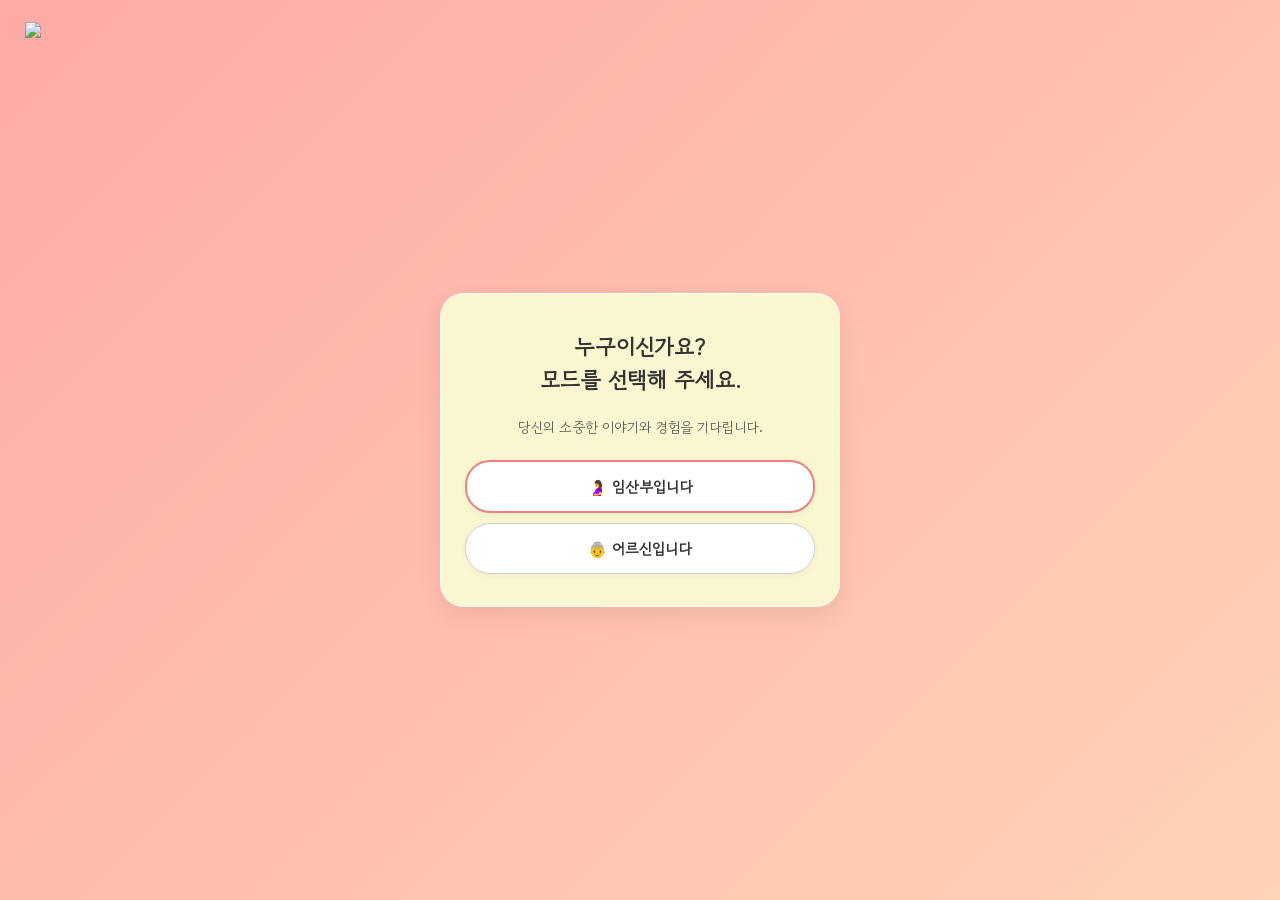
==== index.html @ 32a60bea "front up-to-date" ====
<!DOCTYPE html>
<html lang="ko">
<head>
    <meta charset="utf-8">
    <meta name="viewport" content="width=device-width, initial-scale=1.0">
    <title>이어봄</title>
    <link rel="stylesheet" href="style.css">
    <link href="https://fonts.googleapis.com/css2?family=Gowun+Dodum&display=swap" rel="stylesheet">
</head>
<body class="fade-in">

    <!-- 📱 1. 앱 스플래시 스크린 -->
    <div id="splash-screen">
        <!-- <div class="splash-content">
            <div class="splash-logo">🌸</div>
            <h1 class="splash-title">이어봄</h1>
            <p class="splash-sub">세대와 세대를 이어보다</p>
        </div> -->
        <div class="splash-logo-container-transition">
            <!-- 화면 전환 시 그림: 크기 확대를 위해 클래스 변경 -->
            <img class="brand-logo-transition" src="이어봄.png">
        </div>
    </div> 

    <!-- 📱 상단 헤더 (양 옆 고정) -->
    <header class="global-top-header">
        <div>
            <!-- 기본 화면 로고: 크기 조정을 위해 클래스 변경 -->
            <img class="brand-logo-content" src="이어봄(글자없).png">
        </div>
        <button id="main-profile-btn" class="profile-top-btn hidden">👤 프로필</button>
    </header>

    <main class="container">
        <!-- 📱 2. 초기 모드 선택 단계 -->
        <section id="mode-select-step" class="card-box app-main-card">
            <h1 id="index-h1">누구이신가요?<br>모드를 선택해 주세요.</h1>
            <p class="index-subtext">당신의 소중한 이야기와 경험을 기다립니다.</p>

            <div class="button-group hero-btn-group">
                <button class="button primary-btn app-mode-btn" id="select-pregnant-btn">
                    <span class="mode-emoji-content">🤰</span>
                    <span>임산부입니다</span>
                </button>
                <button class="button secondary-btn app-mode-btn" id="select-senior-btn">
                    <span class="mode-emoji-content">👵</span>
                    <span>어르신입니다</span>
                </button>
            </div>
        </section>

        <!-- 📱 3-A. 임산부 인적사항 입력 단계 -->
        <section id="pregnant-info-step" class="card-box app-main-card hidden">
            <!-- 기본 화면 아바타: 크기 조정을 위해 클래스 변경 -->
            <span class="avatar-large-content">🤰</span>
            <h2>임산부 정보 입력</h2>
            <p class="index-subtext">원활한 소통을 위해 간단한 정보를 알려주세요.</p>

            <div class="input-form">
                <label for="preg-name">이름 (또는 닉네임)</label>
                <input type="text" id="preg-name" placeholder="예: 지혜맘" class="info-input">

                <label for="preg-status">현재 상태</label>
                <select id="preg-status" class="info-input">
                    <option value="임신 초기 (1~12주)">임신 초기 (1~12주)</option>
                    <option value="임신 중기 (13~27주)">임신 중기 (13~27주)</option>
                    <option value="임신 후기 (28주 이상)">임신 후기 (28주 이상)</option>
                    <option value="출산 준비 중">출산 준비 중</option>
                </select>
            </div>

            <button id="start-pregnant-btn" class="button primary-btn mt-10">시작하기 ✨</button>
        </section>

        <!-- 📱 3-B. 어르신 인적사항 입력 단계 -->
        <section id="senior-info-step" class="card-box app-main-card hidden">
            <!-- 기본 화면 아바타: 크기 조정을 위해 클래스 변경 -->
            <span class="avatar-large-content">👵</span>
            <h2>어르신 정보 입력</h2>
            <p class="index-subtext">따뜻한 지혜를 들려주실 어르신의 정보입니다.</p>

            <div class="input-form">
                <label for="senior-name">성함</label>
                <input type="text" id="senior-name" placeholder="예: 김정희" class="info-input">

                <label for="senior-age">연령</label>
                <input type="number" id="senior-age" placeholder="예: 72" class="info-input">

                <label>나누고 싶은 경험 키워드 (선택)</label>
                <div class="keyword-chip-group">
                    <button class="chip-btn" data-tag="첫출산">#첫출산</button>
                    <button class="chip-btn" data-tag="독박육아">#독박육아</button>
                    <button class="chip-btn" data-tag="산후우울">#산후우울</button>
                    <button class="chip-btn" data-tag="맞벌이육아">#맞벌이육아</button>
                    <button class="chip-btn" data-tag="경력단절">#경력단절</button>
                    <button class="chip-btn" data-tag="부부갈등">#부부갈등</button>
                    <button class="chip-btn" data-tag="다자녀육아">#다자녀육아</button>
                    <button class="chip-btn" data-tag="자녀교육">#자녀교육</button>
                    <button class="chip-btn" data-tag="가족관계">#가족관계</button>
                </div>
            </div>

            <button id="start-senior-btn" class="button primary-btn mt-10">지혜 들려주러 가기 🎙️</button>
        </section>

        <!-- 📱 4. 메인 히어로 화면 -->
        <section id="main-hero-step" class="card-box hero-card hidden">
            <h1 id="hero-title">
                우리 아이와 만나는 설레는 순간부터,<br>
                <span class="highlight-text">어르신의 따뜻한 지혜와 함께</span>
            </h1>
            
            <p id="hero-subtext" class="index-subtext">
                초보 엄마의 불안한 고민을 자녀를 키워낸 어르신의 생생한 삶의 경험과 따뜻하게 연결해 드립니다.
            </p>

            <a id="pregnantStartButton" href="pregnant.html" class="button primary-btn mt-10 hidden">고민 나누러 가기 🤰</a>
            <a id="seniorStartButton" href="senior.html" class="button secondary-btn mt-10 hidden">지혜 들려주러 가기 👵</a>

            <!-- 기본 화면 일러스트: 크기 조정을 위해 클래스 변경 -->
            <div class="illustration-box-content">
                <span class="illustration-emoji-content">👶🏻</span>
            </div>
        </section>
    </main>

    <script type="module" src="ui.js"></script>
</body>
</html>
---- style.css ----
/* ==========================================
   1. 전체 레이아웃 및 부드러운 화면 전환
   ========================================== */
.fade-in { animation: fadeIn 0.4s ease-in-out forwards; }
@keyframes fadeIn {
    from { opacity: 0; transform: translateY(4px); }
    to { opacity: 1; transform: translateY(0); }
}

body {
    font-family: 'Gowun Dodum', 'Malgun Gothic', sans-serif;
    background: linear-gradient(135deg, #FFAAA5 0%, #FFD3B6 50%, #FF8B94 100%);
    background-size: 200% 200%;
    animation: warmAurora 14s ease infinite;
    margin: 0; 
    padding: 0;
    
    /* 👇 1. 100vw를 100%로 변경하세요 */
    width: 100%; 
    min-height: 100vh;
    
    /* 👇 2. 혹시 모를 가로 넘침을 숨기는 코드 추가 */
    overflow-x: hidden; 
    
    display: flex; 
    justify-content: center; 
    align-items: center;
    box-sizing: border-box; 
    color: #333333; 
    position: relative;
}
@keyframes warmAurora {
    0% { background-position: 0% 50%; }
    50% { background-position: 100% 50%; }
    100% { background-position: 0% 50%; }
}

.container {
    width: 100%; max-width: 440px;
    padding: 20px; box-sizing: border-box;
    display: flex; flex-direction: column; align-items: center; justify-content: center;
}

/* 📱 전체 화면 상단 헤더 고정 (마이페이지 & 메인 화면 공통 적용) */
.global-top-header {
    position: absolute;
    top: 12px;  /* 기존 24px에서 축소하여 더 위로 이동 */
    left: 12px; /* 기존 24px에서 축소하여 더 왼쪽으로 이동 */
    right: 16px;
    display: flex;
    align-items: center; /* 내부 요소(로고와 버튼)를 수직 중앙(같은 선상)에 정렬 */
    justify-content: space-between;
    z-index: 100;
    box-sizing: border-box;
}

.brand-logo {
    height: 130px;
    width: auto; /* 비율에 맞게 가로 크기 자동 조절 */
    object-fit: contain;
}

.header-close-btn { 
    text-decoration: none; 
    display: inline-block; 
    width: auto !important; 
    padding: 8px 18px !important; 
    font-size: 13px !important; 
    border-radius: 20px !important; 
    background-color: rgba(255, 255, 255, 0.95) !important; 
    border: 1px solid lightcoral !important; 
    color: #333333 !important; 
    cursor: pointer;
    box-shadow: 0 2px 6px rgba(0, 0, 0, 0.04) !important;
}

.profile-top-btn {
    width: auto !important;
    min-width: 90px;
    padding: 8px 18px !important;
    font-size: 14px !important;
    border-radius: 20px !important;
    background-color: rgba(255, 255, 255, 0.95) !important;
    border: 1px solid lightcoral !important;
    color: #333333 !important;
    cursor: pointer;
    white-space: nowrap;
    box-shadow: 0 2px 8px rgba(0,0,0,0.06) !important;
    display: inline-flex;
    align-items: center;
    justify-content: center;
}

/* 스플래시 스크린 */
#splash-screen {
    position: fixed; top: 0; left: 0; width: 100vw; height: 100vh;
    background: linear-gradient(135deg, #FFAAA5 0%, #FFD3B6 50%, #FF8B94 100%);
    display: flex; justify-content: center; align-items: center; z-index: 9999;
    opacity: 1; transition: opacity 0.5s ease-out, visibility 0.5s ease-out;
}
#splash-screen.fade-out { opacity: 0; visibility: hidden; }
.splash-content { text-align: center; color: #ffffff; }
.splash-logo { font-size: 64px; margin-bottom: 12px; }
.splash-title { font-size: 32px; font-weight: bold; margin: 0 0 8px 0; color: #ffffff; }
.splash-sub { font-size: 16px; margin: 0; opacity: 0.9; }

/* ==========================================
   2. 카드 상자 및 요소 스타일
   ========================================== */
.card-box {
    background-color: rgba(250, 250, 210, 0.95);
    backdrop-filter: blur(8px);
    padding: 32px 24px; border-radius: 24px;
    box-shadow: 0 8px 24px rgba(0, 0, 0, 0.08);
    box-sizing: border-box; text-align: center;
    display: flex; flex-direction: column; align-items: center; justify-content: center;
    gap: 16px; width: 100%; border: 1px solid rgba(255, 255, 255, 0.8);
}

.hidden { display: none !important; }

h1 { font-size: 22px; line-height: 1.5; margin: 4px 0; word-break: keep-all; text-align: center; }
h2 { font-size: 18px; line-height: 1.5; margin: 0; word-break: keep-all; }
.highlight-text { color: #e65100; font-size: 21px; }
.index-subtext { font-size: 14px; color: #555555; line-height: 1.6; margin: 0; word-break: keep-all; text-align: center; }

textarea {
    width: 100%; height: 160px; padding: 16px; box-sizing: border-box;
    border-radius: 14px; border: 1px solid #e0e0e0; font-family: inherit;
    font-size: 15px; line-height: 1.6; background-color: #ffffff; resize: none; outline: none;
    white-space: pre-wrap; overflow-wrap: break-word; word-break: keep-all; text-align: left;
}
textarea:focus { border-color: lightcoral; }

.button-group { display: flex; flex-direction: column; gap: 10px; width: 100%; align-items: center; margin-top: 6px; }

.button {
    width: 100%; padding: 14px 20px; border-radius: 25px; border: none;
    font-family: inherit; font-size: 15px; font-weight: bold; cursor: pointer;
    background-color: #ffffff; color: #333333; transition: transform 0.2s, opacity 0.2s;
    box-sizing: border-box; box-shadow: 0 2px 6px rgba(0, 0, 0, 0.04); text-align: center; text-decoration: none;
}
.button:hover { transform: translateY(-2px); opacity: 0.9; }
.primary-btn { background-color: #ffffff; border: 2px solid lightcoral; color: #333333; }
.secondary-btn { background-color: #ffffff; border: 1px solid #cccccc; }
.back-btn { width: auto !important; padding: 8px 16px !important; font-size: 13px; border-radius: 20px; border: 1px solid lightcoral; }

.tag-group { display: flex; gap: 8px; justify-content: center; flex-wrap: wrap; margin-bottom: 6px; }
.tag { background-color: #ffffff; color: #555555; padding: 6px 12px; border-radius: 15px; font-size: 13px; font-weight: bold; }
.experience-card-list, .mentor-header, .audio-container, .letter-box, .notice-box, .thank-btn-group, #thank-section { width: 100%; }
.experience-card { background-color: #ffffff; border-radius: 14px; padding: 18px; text-align: center; box-sizing: border-box; }
.mentor-info { font-size: 16px; margin-bottom: 8px; }
.age { font-size: 14px; color: #777777; font-weight: normal; }
.summary { font-size: 14px; line-height: 1.5; color: #444444; margin: 0 0 14px 0; word-break: keep-all; }

/* 어르신 모드 */
.senior-card { border: 3px solid #e6a200; padding: 32px 24px; gap: 18px; margin-bottom: 16px; }
.question-badge { background-color: #e65100; color: #ffffff; font-size: 15px; font-weight: bold; padding: 6px 16px; border-radius: 20px; display: inline-block; }
.senior-question-title { font-size: 20px; line-height: 1.6; color: #111111; word-break: keep-all; margin: 4px 0 0 0; }
.senior-guide { font-size: 17px; line-height: 1.6; margin: 0; color: #222222; }

.senior-mic-btn {
    width: 170px; height: 170px; border-radius: 50%; background-color: lightcoral;
    color: #ffffff; border: 6px solid #ffffff; display: flex; flex-direction: column;
    justify-content: center; align-items: center; gap: 8px; cursor: pointer;
    box-shadow: 0 8px 24px rgba(0, 0, 0, 0.15); transition: all 0.2s ease; margin: 10px 0;
}
.senior-mic-btn .mic-icon { font-size: 48px; }
.senior-mic-btn #mic-btn-label { font-size: 18px; font-weight: bold; }

.senior-mic-btn.recording { background-color: #d32f2f; animation: pulse-ring 1.3s infinite; }
@keyframes pulse-ring {
    0% { transform: scale(1); box-shadow: 0 0 0 0 rgba(211, 47, 47, 0.5); }
    70% { transform: scale(1.05); box-shadow: 0 0 0 18px rgba(211, 47, 47, 0); }
    100% { transform: scale(1); box-shadow: 0 0 0 0 rgba(211, 47, 47, 0); }
}

.status-text { font-size: 17px; font-weight: bold; color: #d32f2f; display: flex; align-items: center; gap: 8px; }
.pulse-dot { width: 12px; height: 12px; background-color: #d32f2f; border-radius: 50%; display: inline-block; animation: blink 1s infinite; }
@keyframes blink { 50% { opacity: 0.3; } }

.senior-stt-box { width: 100%; background-color: #ffffff; border: 1px solid #cccccc; border-radius: 14px; padding: 16px; text-align: left; box-sizing: border-box; }
.stt-title { font-size: 14px; font-weight: bold; color: #666666; margin: 0 0 6px 0; }
.stt-content { font-size: 18px; line-height: 1.6; color: #111111; margin: 0; word-break: keep-all; }
.senior-action-btn { width: 100%; padding: 16px 20px; background-color: #2e7d32; color: #ffffff; font-size: 18px; }

.profile-avatar-large { font-size: 48px; line-height: 1; display: inline-block; margin-bottom: 4px; }
.baby-welcome-header { display: flex; flex-direction: column; align-items: center; gap: 8px; }
.baby-icon-large { font-size: 44px; background-color: #ffffff; padding: 10px; border-radius: 50%; box-shadow: 0 4px 12px rgba(0, 0, 0, 0.05); }
.baby-illustration-box { position: relative; background-color: #ffffff; width: 100px; height: 100px; border-radius: 50%; display: flex; justify-content: center; align-items: center; box-shadow: 0 6px 18px rgba(0, 0, 0, 0.06); border: 4px solid #ffffff; margin-top: 10px; }
.baby-emoji { font-size: 50px; }

.input-form { width: 100%; display: flex; flex-direction: column; gap: 10px; text-align: left; margin-top: 10px; }
.input-form label { font-size: 13px; font-weight: bold; color: #444444; }
.info-input { width: 100%; padding: 12px 14px; border-radius: 12px; border: 1px solid #dddddd; font-family: inherit; font-size: 14px; box-sizing: border-box; background-color: #ffffff; }
.keyword-chip-group { display: flex; gap: 6px; flex-wrap: wrap; }
.chip-btn { background-color: #ffffff; border: 1px solid #cccccc; padding: 6px 12px; border-radius: 16px; font-size: 12px; cursor: pointer; font-family: inherit; }
.chip-btn.active { background-color: lightcoral; color: #ffffff; border-color: lightcoral; }
.mt-10 { margin-top: 10px; }
.spinner { width: 45px; height: 45px; border: 4px solid #ffffff; border-top: 4px solid lightcoral; border-radius: 50%; animation: spin 1s linear infinite; margin: 10px auto; }
@keyframes spin { 0% { transform: rotate(0deg); } 100% { transform: rotate(360deg); } }
.loading-text { line-height: 1.6; font-size: 15px; margin: 0; }
.audio-container { background-color: #ffffff; padding: 10px 12px; border-radius: 12px; box-sizing: border-box; }
.audio-label { font-size: 12px; margin: 0 0 6px 0; color: #555555; }
audio { width: 100%; height: 36px; }
.letter-box { text-align: left; background-color: #ffffff; padding: 16px; border-radius: 12px; line-height: 1.7; font-size: 14px; box-sizing: border-box; border-left: 5px solid lightcoral; }
.letter-box p { margin: 0 0 8px 0; }
.notice-box { text-align: left; font-size: 12px; line-height: 1.6; color: #666666; background-color: rgba(255, 255, 255, 0.7); padding: 12px; border-radius: 8px; width: 100%; box-sizing: border-box; }
.notice-edit { margin: 0 0 6px 0; }
.notice-warning { margin: 0; color: #777777; }
.divider { width: 100%; border: none; border-top: 1px dashed #cccccc; margin: 12px 0; }
.thank-btn-group { display: flex; flex-direction: column; gap: 10px; }
.thank-btn { background-color: #ffffff; border: 1px solid #dddddd; }
.complete-msg { width: 100%; margin-top: 20px; padding: 16px; background-color: #ffffff; color: #2e7d32; border-radius: 12px; font-size: 14px; line-height: 1.6; box-sizing: border-box; }
.thank-icon { font-size: 56px; }
.senior-thank-title { font-size: 24px; color: #2e7d32; margin: 0; }
.senior-thank-box { background-color: #ffffff; border: 1px solid #a5d6a7; border-radius: 14px; padding: 20px; font-size: 18px; line-height: 1.6; color: #1b5e20; word-break: keep-all; width: 100%; box-sizing: border-box; }
.history-scroll-box { width: 100%; max-height: 380px; overflow-y: auto; padding-right: 4px; box-sizing: border-box; }
.history-scroll-box::-webkit-scrollbar { width: 6px; }
.history-scroll-box::-webkit-scrollbar-thumb { background-color: rgba(240, 128, 128, 0.5); border-radius: 10px; }
.mypage-card { text-align: left; align-items: stretch; }
.profile-info-header { text-align: center; }
.mypage-sub { font-size: 14px; color: #666666; margin: 4px 0 0 0; }
.history-list { width: 100%; display: flex; flex-direction: column; gap: 14px; }
.history-list h3 { font-size: 15px; color: #333; margin: 0 0 4px 0; }
.history-item { background-color: #ffffff; padding: 16px; border-radius: 16px; box-shadow: 0 2px 8px rgba(0,0,0,0.04); }
.item-header { display: flex; justify-content: space-between; margin-bottom: 8px; }
.item-tag { font-size: 12px; font-weight: bold; color: lightcoral; }
.item-date { font-size: 12px; color: #888; }
.item-content { font-size: 14px; line-height: 1.6; margin: 0 0 10px 0; color: #333; }
.matched-answer-box { background-color: #fff9f6; padding: 12px; border-radius: 12px; border-left: 4px solid lightcoral; margin-top: 8px; }
.mentor-label { font-size: 13px; font-weight: bold; color: #e65100; margin: 0 0 8px 0; }
.summary-box { background-color: #f8f9fa; padding: 10px; border-radius: 10px; font-size: 13px; margin-bottom: 10px; }
.stt-content-box { background-color: #f1f8e9; padding: 10px; border-radius: 10px; margin-top: 10px; }
.stt-title { font-size: 12px; font-weight: bold; color: #2e7d32; margin: 0 0 4px 0; }
.stt-text { font-size: 13px; margin: 0; line-height: 1.5; color: #1b5e20; }
.mypage-logout-btn { width: 100%; padding: 12px 20px; font-size: 14px; font-weight: bold; border-radius: 20px; margin-top: 10px; }

/* ==========================================
   추가/수정할 CSS 클래스
   ========================================== */

/* 🖼️ 화면 전환 시 사용되는 이어봄 그림 (확대 및 다른 스타일) */
.brand-logo-transition {
    /* 기존 height: 130px; -> 더 크게 변경 (예: 250px 또는 300px) */
    height: 200px; 
    width: auto;
    object-fit: contain;
    /* 스플래시 화면에 더 어울리는 추가 스타일 (예: 더 부드러운 애니메이션) */
}

/* 🖼️ 화면 전환용 로고를 감싸는 컨테이너 */
.splash-logo-container-transition {
    /* 기존 스타일 그대로 유지하거나, 필요에 따라 추가 */
}

/* 🖼️ 기본 화면의 이어봄 로고 (헤더 등) - 기존 style.css의 .brand-logo 스타일을 이 클래스로 이동 */
.brand-logo-content {
    height: 50px; /* 기존 130px은 헤더용으로 너무 커서 비율이 어긋날 수 있으므로 축소[cite: 5] */
    width: auto;
    object-fit: contain;
    display: block; /* 이미지 하단의 미세한 기본 여백 제거 */
    margin-top: 10px; /* 양수(5px)를 넣으면 로고만 살짝 아래로, 음수(-5px)를 넣으면 위로 이동합니다 */
    margin-left: 13px;
}

/* 🖼️ 기본 화면의 아바타 (임산부, 어르신) - 기존 .profile-avatar-large 스타일을 이 클래스로 이동 */
.avatar-large-content {
    font-size: 48px;
    line-height: 1;
    display: inline-block;
    margin-bottom: 4px;
}

/* 🖼️ 기본 화면의 일러스트 (아기 이모지 등) - 기존 .baby-emoji 스타일을 이 클래스로 이동 */
.illustration-emoji-content {
    font-size: 50px;
}

/* 🖼️ 기본 화면의 일러스트 박스 - 기존 .baby-illustration-box 스타일을 이 클래스로 이동 */
.illustration-box-content {
    position: relative;
    background-color: #ffffff;
    width: 100px;
    height: 100px;
    border-radius: 50%;
    display: flex;
    justify-content: center;
    align-items: center;
    box-shadow: 0 6px 18px rgba(0, 0, 0, 0.06);
    border: 4px solid #ffffff;
    margin-top: 10px;
}

/* 🖼️ 기본 화면의 아이콘 (아기 아이콘, 마이크 아이콘) */
.icon-large-content, .icon-mic-content {
    /* 기존 관련 스타일 이동 및 필요에 따라 추가 */
}
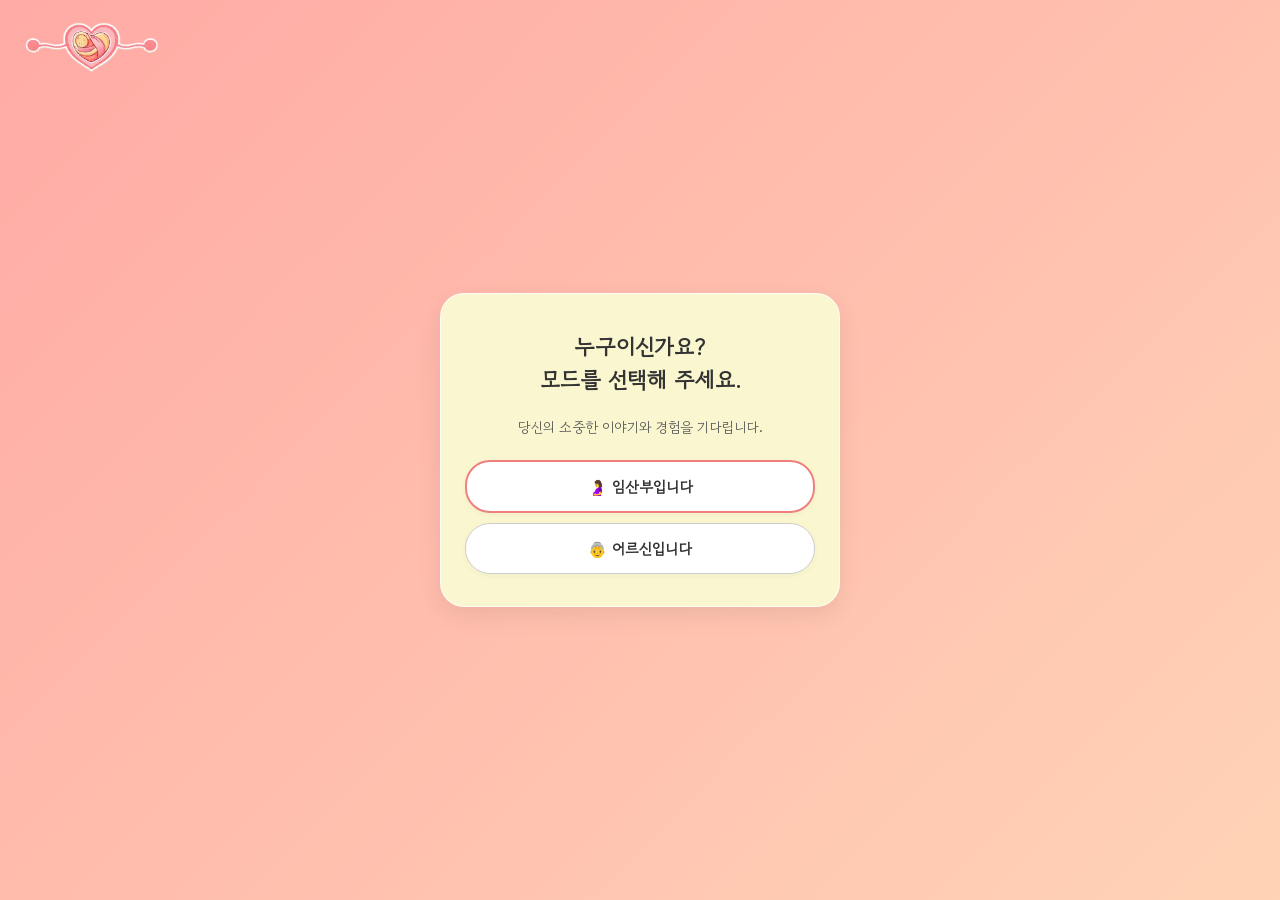
==== commit aab0c52f: "front up-to-date" ====
--- a/index.html
+++ b/index.html
@@ -18,7 +18,7 @@
         </div> -->
         <div class="splash-logo-container-transition">
             <!-- 화면 전환 시 그림: 크기 확대를 위해 클래스 변경 -->
-            <img class="brand-logo-transition" src="이어봄.png">
+            <img class="brand-logo-transition" src="eobom.png">
         </div>
     </div> 
 
@@ -26,7 +26,7 @@
     <header class="global-top-header">
         <div>
             <!-- 기본 화면 로고: 크기 조정을 위해 클래스 변경 -->
-            <img class="brand-logo-content" src="이어봄(글자없).png">
+            <img class="brand-logo-content" src="eobom(nowriting).png">
         </div>
         <button id="main-profile-btn" class="profile-top-btn hidden">👤 프로필</button>
     </header>
@@ -124,6 +124,6 @@
         </section>
     </main>
 
-    <script type="module" src="ui.js"></script>
+    <script src="ui.js"></script>
 </body>
 </html>
--- a/style.css
+++ b/style.css
@@ -295,4 +295,25 @@
 /* 🖼️ 기본 화면의 아이콘 (아기 아이콘, 마이크 아이콘) */
 .icon-large-content, .icon-mic-content {
     /* 기존 관련 스타일 이동 및 필요에 따라 추가 */
+}
+/* 💌 어르신 마이페이지: 산모의 반응 박스 스타일 */
+.received-reaction-box {
+    background-color: #fff3e0;
+    padding: 12px;
+    border-radius: 10px;
+    margin-top: 10px;
+    border: 1px dashed #ffb74d;
+}
+.reaction-title {
+    font-size: 13px;
+    font-weight: bold;
+    color: #e65100;
+    margin: 0 0 6px 0;
+}
+.reaction-text {
+    font-size: 15px;
+    color: #d84315;
+    font-weight: bold;
+    margin: 0;
+    word-break: keep-all;
 }
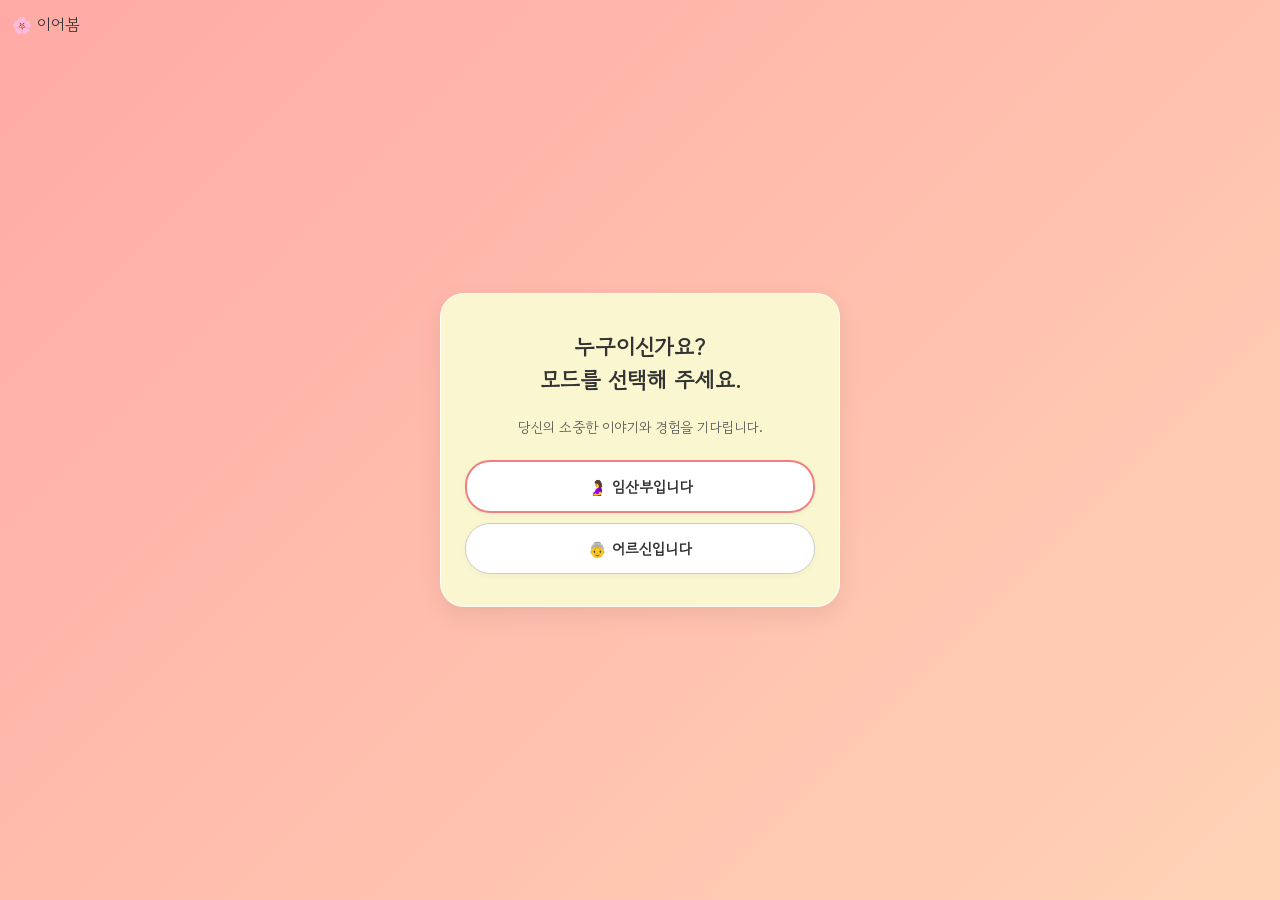
==== commit 46b187f7: "feat: A, C팀원 코드 합치기 전 내 작업 저장" ====
--- a/index.html
+++ b/index.html
@@ -11,23 +11,16 @@
 
     <!-- 📱 1. 앱 스플래시 스크린 -->
     <div id="splash-screen">
-        <!-- <div class="splash-content">
+        <div class="splash-content">
             <div class="splash-logo">🌸</div>
             <h1 class="splash-title">이어봄</h1>
             <p class="splash-sub">세대와 세대를 이어보다</p>
-        </div> -->
-        <div class="splash-logo-container-transition">
-            <!-- 화면 전환 시 그림: 크기 확대를 위해 클래스 변경 -->
-            <img class="brand-logo-transition" src="eobom.png">
         </div>
-    </div> 
+    </div>
 
     <!-- 📱 상단 헤더 (양 옆 고정) -->
     <header class="global-top-header">
-        <div>
-            <!-- 기본 화면 로고: 크기 조정을 위해 클래스 변경 -->
-            <img class="brand-logo-content" src="eobom(nowriting).png">
-        </div>
+        <div class="brand-logo">🌸 이어봄</div>
         <button id="main-profile-btn" class="profile-top-btn hidden">👤 프로필</button>
     </header>
 
@@ -39,11 +32,11 @@
 
             <div class="button-group hero-btn-group">
                 <button class="button primary-btn app-mode-btn" id="select-pregnant-btn">
-                    <span class="mode-emoji-content">🤰</span>
+                    <span class="mode-emoji">🤰</span>
                     <span>임산부입니다</span>
                 </button>
                 <button class="button secondary-btn app-mode-btn" id="select-senior-btn">
-                    <span class="mode-emoji-content">👵</span>
+                    <span class="mode-emoji">👵</span>
                     <span>어르신입니다</span>
                 </button>
             </div>
@@ -51,8 +44,7 @@
 
         <!-- 📱 3-A. 임산부 인적사항 입력 단계 -->
         <section id="pregnant-info-step" class="card-box app-main-card hidden">
-            <!-- 기본 화면 아바타: 크기 조정을 위해 클래스 변경 -->
-            <span class="avatar-large-content">🤰</span>
+            <span class="profile-avatar-large">🤰</span>
             <h2>임산부 정보 입력</h2>
             <p class="index-subtext">원활한 소통을 위해 간단한 정보를 알려주세요.</p>
 
@@ -74,8 +66,7 @@
 
         <!-- 📱 3-B. 어르신 인적사항 입력 단계 -->
         <section id="senior-info-step" class="card-box app-main-card hidden">
-            <!-- 기본 화면 아바타: 크기 조정을 위해 클래스 변경 -->
-            <span class="avatar-large-content">👵</span>
+            <span class="profile-avatar-large">👵</span>
             <h2>어르신 정보 입력</h2>
             <p class="index-subtext">따뜻한 지혜를 들려주실 어르신의 정보입니다.</p>
 
@@ -117,13 +108,11 @@
             <a id="pregnantStartButton" href="pregnant.html" class="button primary-btn mt-10 hidden">고민 나누러 가기 🤰</a>
             <a id="seniorStartButton" href="senior.html" class="button secondary-btn mt-10 hidden">지혜 들려주러 가기 👵</a>
 
-            <!-- 기본 화면 일러스트: 크기 조정을 위해 클래스 변경 -->
-            <div class="illustration-box-content">
-                <span class="illustration-emoji-content">👶🏻</span>
+            <div class="baby-illustration-box">
+                <span class="baby-emoji">👶🏻</span>
             </div>
         </section>
     </main>
 
-    <script src="ui.js"></script>
-</body>
+<script type="module" src="ui.js"></script></body>
 </html>
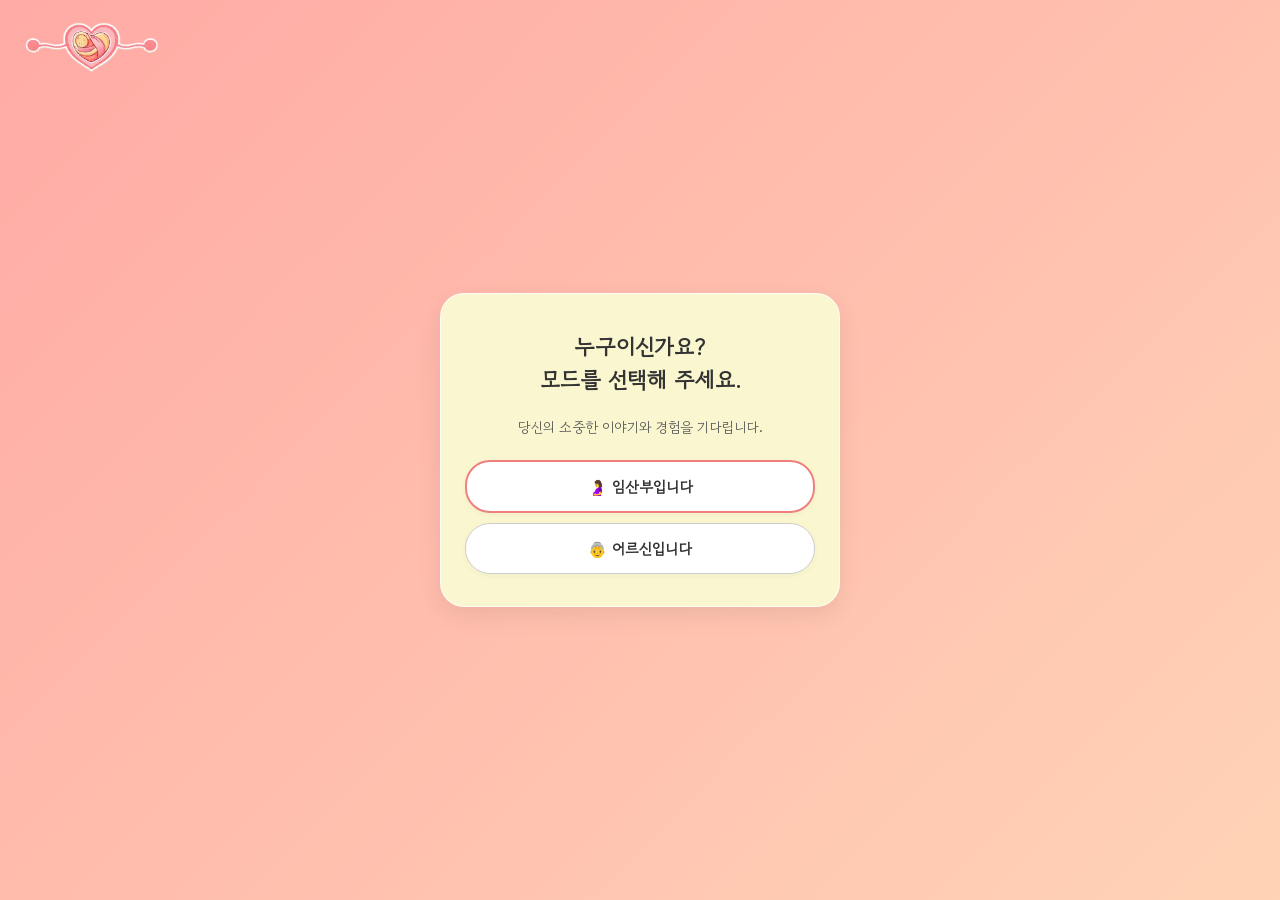
==== commit 319ffbb5: "merge: A팀원(front) 코드 병합 완료" ====
--- a/index.html
+++ b/index.html
@@ -11,16 +11,23 @@
 
     <!-- 📱 1. 앱 스플래시 스크린 -->
     <div id="splash-screen">
-        <div class="splash-content">
+        <!-- <div class="splash-content">
             <div class="splash-logo">🌸</div>
             <h1 class="splash-title">이어봄</h1>
             <p class="splash-sub">세대와 세대를 이어보다</p>
+        </div> -->
+        <div class="splash-logo-container-transition">
+            <!-- 화면 전환 시 그림: 크기 확대를 위해 클래스 변경 -->
+            <img class="brand-logo-transition" src="eobom.png">
         </div>
-    </div>
+    </div> 
 
     <!-- 📱 상단 헤더 (양 옆 고정) -->
     <header class="global-top-header">
-        <div class="brand-logo">🌸 이어봄</div>
+        <div>
+            <!-- 기본 화면 로고: 크기 조정을 위해 클래스 변경 -->
+            <img class="brand-logo-content" src="eobom(nowriting).png">
+        </div>
         <button id="main-profile-btn" class="profile-top-btn hidden">👤 프로필</button>
     </header>
 
@@ -32,11 +39,11 @@
 
             <div class="button-group hero-btn-group">
                 <button class="button primary-btn app-mode-btn" id="select-pregnant-btn">
-                    <span class="mode-emoji">🤰</span>
+                    <span class="mode-emoji-content">🤰</span>
                     <span>임산부입니다</span>
                 </button>
                 <button class="button secondary-btn app-mode-btn" id="select-senior-btn">
-                    <span class="mode-emoji">👵</span>
+                    <span class="mode-emoji-content">👵</span>
                     <span>어르신입니다</span>
                 </button>
             </div>
@@ -44,7 +51,8 @@
 
         <!-- 📱 3-A. 임산부 인적사항 입력 단계 -->
         <section id="pregnant-info-step" class="card-box app-main-card hidden">
-            <span class="profile-avatar-large">🤰</span>
+            <!-- 기본 화면 아바타: 크기 조정을 위해 클래스 변경 -->
+            <span class="avatar-large-content">🤰</span>
             <h2>임산부 정보 입력</h2>
             <p class="index-subtext">원활한 소통을 위해 간단한 정보를 알려주세요.</p>
 
@@ -66,7 +74,8 @@
 
         <!-- 📱 3-B. 어르신 인적사항 입력 단계 -->
         <section id="senior-info-step" class="card-box app-main-card hidden">
-            <span class="profile-avatar-large">👵</span>
+            <!-- 기본 화면 아바타: 크기 조정을 위해 클래스 변경 -->
+            <span class="avatar-large-content">👵</span>
             <h2>어르신 정보 입력</h2>
             <p class="index-subtext">따뜻한 지혜를 들려주실 어르신의 정보입니다.</p>
 
@@ -108,8 +117,9 @@
             <a id="pregnantStartButton" href="pregnant.html" class="button primary-btn mt-10 hidden">고민 나누러 가기 🤰</a>
             <a id="seniorStartButton" href="senior.html" class="button secondary-btn mt-10 hidden">지혜 들려주러 가기 👵</a>
 
-            <div class="baby-illustration-box">
-                <span class="baby-emoji">👶🏻</span>
+            <!-- 기본 화면 일러스트: 크기 조정을 위해 클래스 변경 -->
+            <div class="illustration-box-content">
+                <span class="illustration-emoji-content">👶🏻</span>
             </div>
         </section>
     </main>
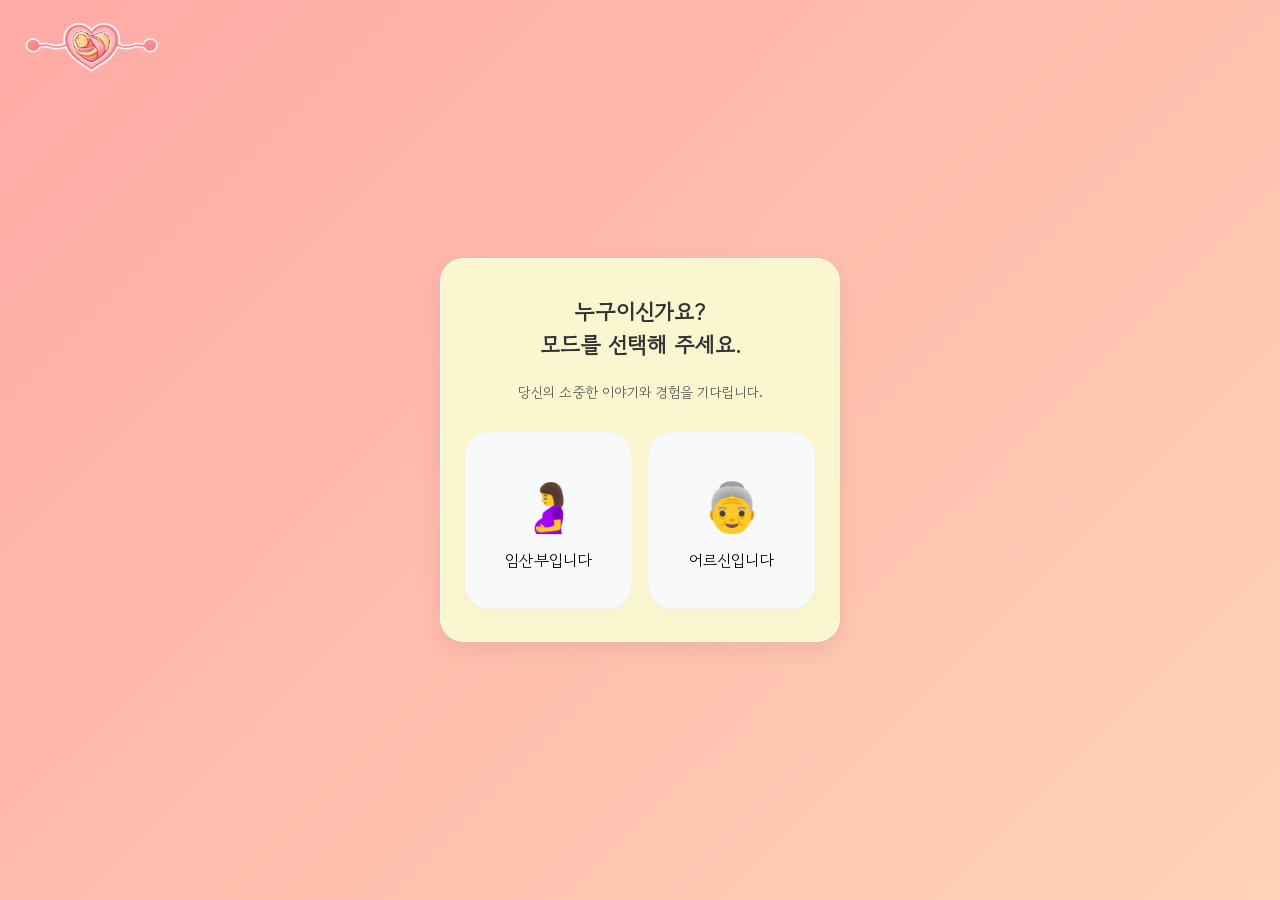
==== commit 3e53361b: "front up-to-date" ====
--- a/index.html
+++ b/index.html
@@ -36,15 +36,16 @@
         <section id="mode-select-step" class="card-box app-main-card">
             <h1 id="index-h1">누구이신가요?<br>모드를 선택해 주세요.</h1>
             <p class="index-subtext">당신의 소중한 이야기와 경험을 기다립니다.</p>
-
-            <div class="button-group hero-btn-group">
-                <button class="button primary-btn app-mode-btn" id="select-pregnant-btn">
-                    <span class="mode-emoji-content">🤰</span>
-                    <span>임산부입니다</span>
+            
+        <!-- 수정된 모드 선택 그리드 영역 -->
+            <div class="mode-select-grid">
+                <button class="mode-btn" id="select-pregnant-btn">
+                <span class="mode-emoji">🤰</span>
+                <span class="mode-text">임산부입니다</span>
                 </button>
-                <button class="button secondary-btn app-mode-btn" id="select-senior-btn">
-                    <span class="mode-emoji-content">👵</span>
-                    <span>어르신입니다</span>
+                <button class="mode-btn" id="select-senior-btn">
+                <span class="mode-emoji">👵</span>
+                <span class="mode-text">어르신입니다</span>
                 </button>
             </div>
         </section>
@@ -124,5 +125,6 @@
         </section>
     </main>
 
-<script type="module" src="ui.js"></script></body>
+    <script src="ui.js"></script>
+</body>
 </html>
--- a/style.css
+++ b/style.css
@@ -179,13 +179,13 @@
 .pulse-dot { width: 12px; height: 12px; background-color: #d32f2f; border-radius: 50%; display: inline-block; animation: blink 1s infinite; }
 @keyframes blink { 50% { opacity: 0.3; } }
 
-.senior-stt-box { width: 100%; background-color: #ffffff; border: 1px solid #cccccc; border-radius: 14px; padding: 16px; text-align: left; box-sizing: border-box; }
+.senior-stt-box { width: 100%; background-color: #ffffff; border: 1px solid #cccccc; border-radius: 14px; padding: 16px; text-align: left; box-sizing: border-box; margin-bottom: 24px; }
 .stt-title { font-size: 14px; font-weight: bold; color: #666666; margin: 0 0 6px 0; }
 .stt-content { font-size: 18px; line-height: 1.6; color: #111111; margin: 0; word-break: keep-all; }
 .senior-action-btn { width: 100%; padding: 16px 20px; background-color: #2e7d32; color: #ffffff; font-size: 18px; }
 
 .profile-avatar-large { font-size: 48px; line-height: 1; display: inline-block; margin-bottom: 4px; }
-.baby-welcome-header { display: flex; flex-direction: column; align-items: center; gap: 8px; }
+.baby-welcome-header { display: flex; flex-direction: column; align-items: center; gap: 8px; margin-bottom: 12px;}
 .baby-icon-large { font-size: 44px; background-color: #ffffff; padding: 10px; border-radius: 50%; box-shadow: 0 4px 12px rgba(0, 0, 0, 0.05); }
 .baby-illustration-box { position: relative; background-color: #ffffff; width: 100px; height: 100px; border-radius: 50%; display: flex; justify-content: center; align-items: center; box-shadow: 0 6px 18px rgba(0, 0, 0, 0.06); border: 4px solid #ffffff; margin-top: 10px; }
 .baby-emoji { font-size: 50px; }
@@ -213,7 +213,7 @@
 .thank-btn { background-color: #ffffff; border: 1px solid #dddddd; }
 .complete-msg { width: 100%; margin-top: 20px; padding: 16px; background-color: #ffffff; color: #2e7d32; border-radius: 12px; font-size: 14px; line-height: 1.6; box-sizing: border-box; }
 .thank-icon { font-size: 56px; }
-.senior-thank-title { font-size: 24px; color: #2e7d32; margin: 0; }
+.senior-thank-title { font-size: 24px; color: #2e7d32; margin: 0; margin-bottom: 24px; }
 .senior-thank-box { background-color: #ffffff; border: 1px solid #a5d6a7; border-radius: 14px; padding: 20px; font-size: 18px; line-height: 1.6; color: #1b5e20; word-break: keep-all; width: 100%; box-sizing: border-box; }
 .history-scroll-box { width: 100%; max-height: 380px; overflow-y: auto; padding-right: 4px; box-sizing: border-box; }
 .history-scroll-box::-webkit-scrollbar { width: 6px; }
@@ -316,4 +316,120 @@
     font-weight: bold;
     margin: 0;
     word-break: keep-all;
+}
+
+.info-textarea {
+    margin-bottom: 24px; /* 텍스트 입력창과 버튼 사이 간격 */
+}
+
+#submit-question-btn {
+
+}
+
+/* 알림창 배경 (어둡게) */
+.modal-overlay {
+    position: fixed;
+    top: 0;
+    left: 0;
+    width: 100%;
+    height: 100%;
+    background-color: rgba(0, 0, 0, 0.4); /* 반투명 검은색 배경 */
+    display: flex;
+    justify-content: center;
+    align-items: center;
+    z-index: 1000; /* 항상 화면 최상단에 위치 */
+}
+
+/* 알림창 내용 박스 */
+.modal-content {
+    background-color: white;
+    padding: 32px 24px 24px;
+    border-radius: 16px;
+    text-align: center;
+    box-shadow: 0 4px 12px rgba(0, 0, 0, 0.15);
+    width: 80%;
+    max-width: 300px;
+}
+
+/* 알림창 문구 */
+.modal-content p {
+    margin: 0 0 24px 0;
+    font-size: 16px;
+    color: #333;
+    font-weight: 500;
+}
+
+/* 확인(닫기) 버튼 */
+#closeModalBtn {
+    width: 100%;
+    padding: 12px;
+    border: none;
+    border-radius: 8px;
+    background-color: lightcoral; /* 기존 버튼 색상에 맞춰 수정하세요 */
+    color: white;
+    font-size: 16px;
+    cursor: pointer;
+}
+
+#closeModalBtn:active {
+    background-color: #ff859d;
+}
+
+/* 첫 화면: 모드 선택 */
+.mode-page { min-height: 100svh; margin: 0; display: grid; place-items: center; overflow: hidden; color: #171b29; background: radial-gradient(circle at 18% 15%, rgba(255,255,255,.85), transparent 32%), linear-gradient(135deg, #f8edea 0%, #f8f1ee 48%, #f4e8e5 100%); font-family: 'Noto Sans KR', 'Gowun Dodum', sans-serif; }
+.mode-shell { width: min(94vw, 523px); padding: 20px 0; }
+.mode-card { min-height: 418px; box-sizing: border-box; padding: 43px 31px 38px; border: 1px solid rgba(255,255,255,.88); border-radius: 38px; background: rgba(255,255,255,.94); box-shadow: 0 12px 30px rgba(82,62,57,.10); text-align: center; }
+.mode-intro h1 { margin: 0; color: #171b29; font-size: clamp(25px,5.2vw,30px); font-weight: 700; line-height: 1.42; letter-spacing: -.055em; }
+.mode-intro p { margin: 20px 0 31px; color: #8990a1; font-size: clamp(15px,3.5vw,17px); letter-spacing: -.035em; }
+.mode-options { display: grid; grid-template-columns: repeat(2,minmax(0,1fr)); gap: 16px; }
+.mode-option { min-height: 179px; padding: 22px 10px 20px; border: 0; border-radius: 29px; display: flex; flex-direction: column; justify-content: space-between; align-items: center; color: #1d2332; background: #fafbfc; box-shadow: 0 7px 18px rgba(42,52,72,.035); font: inherit; font-size: 18px; font-weight: 700; letter-spacing: -.055em; cursor: pointer; transition: transform .18s ease, box-shadow .18s ease, background-color .18s ease; }
+.mode-option:hover, .mode-option:focus-visible { background: #f7f8fb; box-shadow: 0 10px 22px rgba(42,52,72,.09); outline: none; transform: translateY(-3px); }
+.mode-option:focus-visible { outline: 3px solid #f0c8c1; outline-offset: 3px; }
+.mode-emoji { font-size: 48px; line-height: 1; margin-top: 15px; }
+@media (max-width: 390px) { .mode-shell { width: min(94vw,360px); } .mode-card { padding: 39px 21px 30px; border-radius: 31px; } .mode-options { gap: 11px; } .mode-option { min-height: 163px; border-radius: 24px; font-size: 16px; } .mode-emoji { font-size: 43px; } }
+
+/* ==========================================
+   모드 선택 화면 (정사각형 그리드 레이아웃)
+   ========================================== */
+.mode-select-grid {
+    display: grid;
+    grid-template-columns: 1fr 1fr; /* 정확히 반반(1:1) 나누기 */
+    gap: 16px; /* 버튼 사이 간격 */
+    width: 100%;
+    margin-top: 12px;
+}
+
+.mode-btn {
+    background: #F8F9FA; /* 이미지처럼 아주 연한 배경색 */
+    border: 1px solid rgba(0, 0, 0, 0.02);
+    border-radius: 24px; /* 둥근 모서리 */
+    padding: 36px 12px; /* 위아래 여백을 크게 주어 정사각형 비율 형성 */
+    display: flex;
+    flex-direction: column;
+    align-items: center;
+    justify-content: center;
+    gap: 16px; /* 이모지와 글자 사이 간격 */
+    cursor: pointer;
+    box-shadow: 0 4px 12px -2px rgba(0, 0, 0, 0.03); /* 은은한 기본 그림자 */
+    transition: all 0.3s cubic-bezier(0.34, 1.56, 0.64, 1); /* 통통 튀는 모션 유지 */
+}
+
+.mode-btn:hover {
+    transform: translateY(-6px); /* 마우스 올렸을 때 살짝 떠오름 */
+    background: #FFFFFF;
+    box-shadow: 0 16px 32px -8px rgba(255, 139, 148, 0.25); /* 기존 테마(코랄핑크) 그림자 유지 */
+    border-color: rgba(255, 139, 148, 0.3);
+}
+
+.mode-emoji {
+    font-size: 48px; /* 이미지처럼 큼직한 이모지 사이즈 */
+    display: block;
+}
+
+.mode-text {
+    font-size: 16px;
+    /* font-weight: 800; 또렷하고 굵은 글씨 */
+    font-family: 'Gowun Dodum', 'Malgun Gothic', sans-serif;
+    color: var(--text-main);
+    
 }
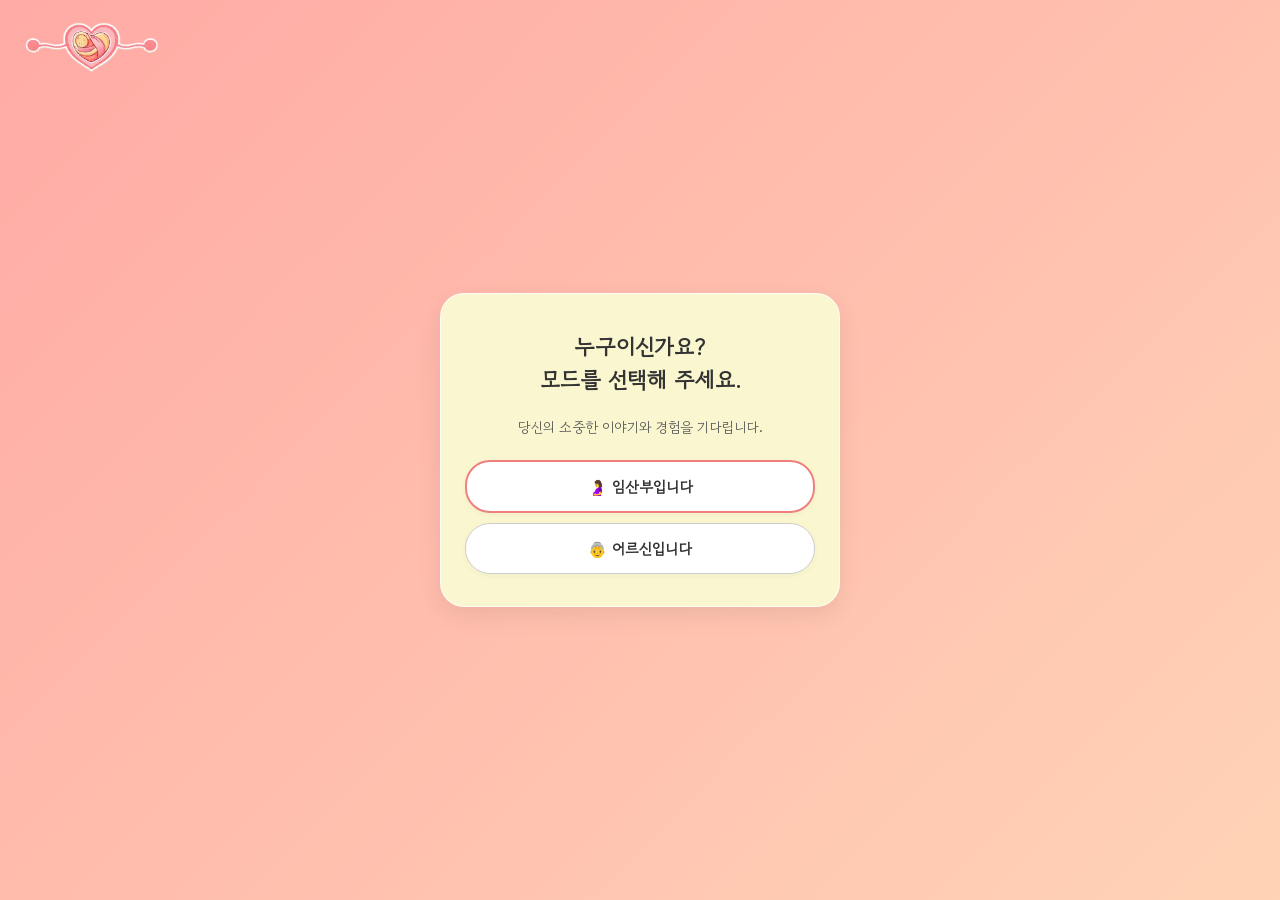
==== commit 66740c01: "merge: 프론트 STT 통합 및 AI 계약 연결" ====
--- a/index.html
+++ b/index.html
@@ -36,16 +36,15 @@
         <section id="mode-select-step" class="card-box app-main-card">
             <h1 id="index-h1">누구이신가요?<br>모드를 선택해 주세요.</h1>
             <p class="index-subtext">당신의 소중한 이야기와 경험을 기다립니다.</p>
-            
-        <!-- 수정된 모드 선택 그리드 영역 -->
-            <div class="mode-select-grid">
-                <button class="mode-btn" id="select-pregnant-btn">
-                <span class="mode-emoji">🤰</span>
-                <span class="mode-text">임산부입니다</span>
+
+            <div class="button-group hero-btn-group">
+                <button class="button primary-btn app-mode-btn" id="select-pregnant-btn">
+                    <span class="mode-emoji-content">🤰</span>
+                    <span>임산부입니다</span>
                 </button>
-                <button class="mode-btn" id="select-senior-btn">
-                <span class="mode-emoji">👵</span>
-                <span class="mode-text">어르신입니다</span>
+                <button class="button secondary-btn app-mode-btn" id="select-senior-btn">
+                    <span class="mode-emoji-content">👵</span>
+                    <span>어르신입니다</span>
                 </button>
             </div>
         </section>
@@ -125,6 +124,5 @@
         </section>
     </main>
 
-    <script src="ui.js"></script>
-</body>
+<script type="module" src="ui.js"></script></body>
 </html>
--- a/style.css
+++ b/style.css
@@ -179,13 +179,13 @@
 .pulse-dot { width: 12px; height: 12px; background-color: #d32f2f; border-radius: 50%; display: inline-block; animation: blink 1s infinite; }
 @keyframes blink { 50% { opacity: 0.3; } }
 
-.senior-stt-box { width: 100%; background-color: #ffffff; border: 1px solid #cccccc; border-radius: 14px; padding: 16px; text-align: left; box-sizing: border-box; margin-bottom: 24px; }
+.senior-stt-box { width: 100%; background-color: #ffffff; border: 1px solid #cccccc; border-radius: 14px; padding: 16px; text-align: left; box-sizing: border-box; }
 .stt-title { font-size: 14px; font-weight: bold; color: #666666; margin: 0 0 6px 0; }
 .stt-content { font-size: 18px; line-height: 1.6; color: #111111; margin: 0; word-break: keep-all; }
 .senior-action-btn { width: 100%; padding: 16px 20px; background-color: #2e7d32; color: #ffffff; font-size: 18px; }
 
 .profile-avatar-large { font-size: 48px; line-height: 1; display: inline-block; margin-bottom: 4px; }
-.baby-welcome-header { display: flex; flex-direction: column; align-items: center; gap: 8px; margin-bottom: 12px;}
+.baby-welcome-header { display: flex; flex-direction: column; align-items: center; gap: 8px; }
 .baby-icon-large { font-size: 44px; background-color: #ffffff; padding: 10px; border-radius: 50%; box-shadow: 0 4px 12px rgba(0, 0, 0, 0.05); }
 .baby-illustration-box { position: relative; background-color: #ffffff; width: 100px; height: 100px; border-radius: 50%; display: flex; justify-content: center; align-items: center; box-shadow: 0 6px 18px rgba(0, 0, 0, 0.06); border: 4px solid #ffffff; margin-top: 10px; }
 .baby-emoji { font-size: 50px; }
@@ -213,7 +213,7 @@
 .thank-btn { background-color: #ffffff; border: 1px solid #dddddd; }
 .complete-msg { width: 100%; margin-top: 20px; padding: 16px; background-color: #ffffff; color: #2e7d32; border-radius: 12px; font-size: 14px; line-height: 1.6; box-sizing: border-box; }
 .thank-icon { font-size: 56px; }
-.senior-thank-title { font-size: 24px; color: #2e7d32; margin: 0; margin-bottom: 24px; }
+.senior-thank-title { font-size: 24px; color: #2e7d32; margin: 0; }
 .senior-thank-box { background-color: #ffffff; border: 1px solid #a5d6a7; border-radius: 14px; padding: 20px; font-size: 18px; line-height: 1.6; color: #1b5e20; word-break: keep-all; width: 100%; box-sizing: border-box; }
 .history-scroll-box { width: 100%; max-height: 380px; overflow-y: auto; padding-right: 4px; box-sizing: border-box; }
 .history-scroll-box::-webkit-scrollbar { width: 6px; }
@@ -316,120 +316,4 @@
     font-weight: bold;
     margin: 0;
     word-break: keep-all;
-}
-
-.info-textarea {
-    margin-bottom: 24px; /* 텍스트 입력창과 버튼 사이 간격 */
-}
-
-#submit-question-btn {
-
-}
-
-/* 알림창 배경 (어둡게) */
-.modal-overlay {
-    position: fixed;
-    top: 0;
-    left: 0;
-    width: 100%;
-    height: 100%;
-    background-color: rgba(0, 0, 0, 0.4); /* 반투명 검은색 배경 */
-    display: flex;
-    justify-content: center;
-    align-items: center;
-    z-index: 1000; /* 항상 화면 최상단에 위치 */
-}
-
-/* 알림창 내용 박스 */
-.modal-content {
-    background-color: white;
-    padding: 32px 24px 24px;
-    border-radius: 16px;
-    text-align: center;
-    box-shadow: 0 4px 12px rgba(0, 0, 0, 0.15);
-    width: 80%;
-    max-width: 300px;
-}
-
-/* 알림창 문구 */
-.modal-content p {
-    margin: 0 0 24px 0;
-    font-size: 16px;
-    color: #333;
-    font-weight: 500;
-}
-
-/* 확인(닫기) 버튼 */
-#closeModalBtn {
-    width: 100%;
-    padding: 12px;
-    border: none;
-    border-radius: 8px;
-    background-color: lightcoral; /* 기존 버튼 색상에 맞춰 수정하세요 */
-    color: white;
-    font-size: 16px;
-    cursor: pointer;
-}
-
-#closeModalBtn:active {
-    background-color: #ff859d;
-}
-
-/* 첫 화면: 모드 선택 */
-.mode-page { min-height: 100svh; margin: 0; display: grid; place-items: center; overflow: hidden; color: #171b29; background: radial-gradient(circle at 18% 15%, rgba(255,255,255,.85), transparent 32%), linear-gradient(135deg, #f8edea 0%, #f8f1ee 48%, #f4e8e5 100%); font-family: 'Noto Sans KR', 'Gowun Dodum', sans-serif; }
-.mode-shell { width: min(94vw, 523px); padding: 20px 0; }
-.mode-card { min-height: 418px; box-sizing: border-box; padding: 43px 31px 38px; border: 1px solid rgba(255,255,255,.88); border-radius: 38px; background: rgba(255,255,255,.94); box-shadow: 0 12px 30px rgba(82,62,57,.10); text-align: center; }
-.mode-intro h1 { margin: 0; color: #171b29; font-size: clamp(25px,5.2vw,30px); font-weight: 700; line-height: 1.42; letter-spacing: -.055em; }
-.mode-intro p { margin: 20px 0 31px; color: #8990a1; font-size: clamp(15px,3.5vw,17px); letter-spacing: -.035em; }
-.mode-options { display: grid; grid-template-columns: repeat(2,minmax(0,1fr)); gap: 16px; }
-.mode-option { min-height: 179px; padding: 22px 10px 20px; border: 0; border-radius: 29px; display: flex; flex-direction: column; justify-content: space-between; align-items: center; color: #1d2332; background: #fafbfc; box-shadow: 0 7px 18px rgba(42,52,72,.035); font: inherit; font-size: 18px; font-weight: 700; letter-spacing: -.055em; cursor: pointer; transition: transform .18s ease, box-shadow .18s ease, background-color .18s ease; }
-.mode-option:hover, .mode-option:focus-visible { background: #f7f8fb; box-shadow: 0 10px 22px rgba(42,52,72,.09); outline: none; transform: translateY(-3px); }
-.mode-option:focus-visible { outline: 3px solid #f0c8c1; outline-offset: 3px; }
-.mode-emoji { font-size: 48px; line-height: 1; margin-top: 15px; }
-@media (max-width: 390px) { .mode-shell { width: min(94vw,360px); } .mode-card { padding: 39px 21px 30px; border-radius: 31px; } .mode-options { gap: 11px; } .mode-option { min-height: 163px; border-radius: 24px; font-size: 16px; } .mode-emoji { font-size: 43px; } }
-
-/* ==========================================
-   모드 선택 화면 (정사각형 그리드 레이아웃)
-   ========================================== */
-.mode-select-grid {
-    display: grid;
-    grid-template-columns: 1fr 1fr; /* 정확히 반반(1:1) 나누기 */
-    gap: 16px; /* 버튼 사이 간격 */
-    width: 100%;
-    margin-top: 12px;
-}
-
-.mode-btn {
-    background: #F8F9FA; /* 이미지처럼 아주 연한 배경색 */
-    border: 1px solid rgba(0, 0, 0, 0.02);
-    border-radius: 24px; /* 둥근 모서리 */
-    padding: 36px 12px; /* 위아래 여백을 크게 주어 정사각형 비율 형성 */
-    display: flex;
-    flex-direction: column;
-    align-items: center;
-    justify-content: center;
-    gap: 16px; /* 이모지와 글자 사이 간격 */
-    cursor: pointer;
-    box-shadow: 0 4px 12px -2px rgba(0, 0, 0, 0.03); /* 은은한 기본 그림자 */
-    transition: all 0.3s cubic-bezier(0.34, 1.56, 0.64, 1); /* 통통 튀는 모션 유지 */
-}
-
-.mode-btn:hover {
-    transform: translateY(-6px); /* 마우스 올렸을 때 살짝 떠오름 */
-    background: #FFFFFF;
-    box-shadow: 0 16px 32px -8px rgba(255, 139, 148, 0.25); /* 기존 테마(코랄핑크) 그림자 유지 */
-    border-color: rgba(255, 139, 148, 0.3);
-}
-
-.mode-emoji {
-    font-size: 48px; /* 이미지처럼 큼직한 이모지 사이즈 */
-    display: block;
-}
-
-.mode-text {
-    font-size: 16px;
-    /* font-weight: 800; 또렷하고 굵은 글씨 */
-    font-family: 'Gowun Dodum', 'Malgun Gothic', sans-serif;
-    color: var(--text-main);
-    
 }
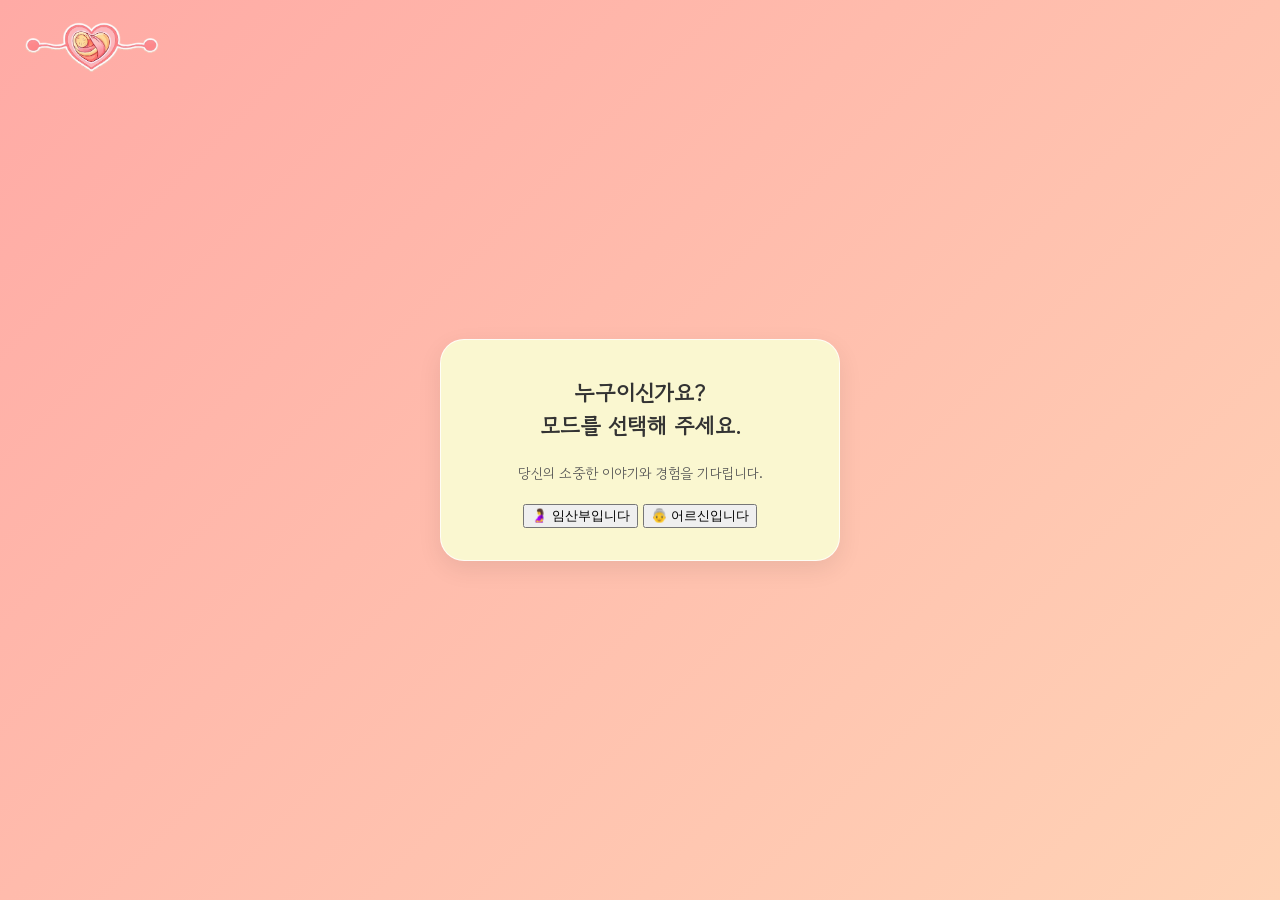
==== commit cc9b339e: "Merge remote-tracking branch 'origin/feature/ai-engine' into feature/front # Conflicts: #	ui.js" ====
--- a/index.html
+++ b/index.html
@@ -36,15 +36,16 @@
         <section id="mode-select-step" class="card-box app-main-card">
             <h1 id="index-h1">누구이신가요?<br>모드를 선택해 주세요.</h1>
             <p class="index-subtext">당신의 소중한 이야기와 경험을 기다립니다.</p>
-
-            <div class="button-group hero-btn-group">
-                <button class="button primary-btn app-mode-btn" id="select-pregnant-btn">
-                    <span class="mode-emoji-content">🤰</span>
-                    <span>임산부입니다</span>
+            
+        <!-- 수정된 모드 선택 그리드 영역 -->
+            <div class="mode-select-grid">
+                <button class="mode-btn" id="select-pregnant-btn">
+                <span class="mode-emoji">🤰</span>
+                <span class="mode-text">임산부입니다</span>
                 </button>
-                <button class="button secondary-btn app-mode-btn" id="select-senior-btn">
-                    <span class="mode-emoji-content">👵</span>
-                    <span>어르신입니다</span>
+                <button class="mode-btn" id="select-senior-btn">
+                <span class="mode-emoji">👵</span>
+                <span class="mode-text">어르신입니다</span>
                 </button>
             </div>
         </section>
